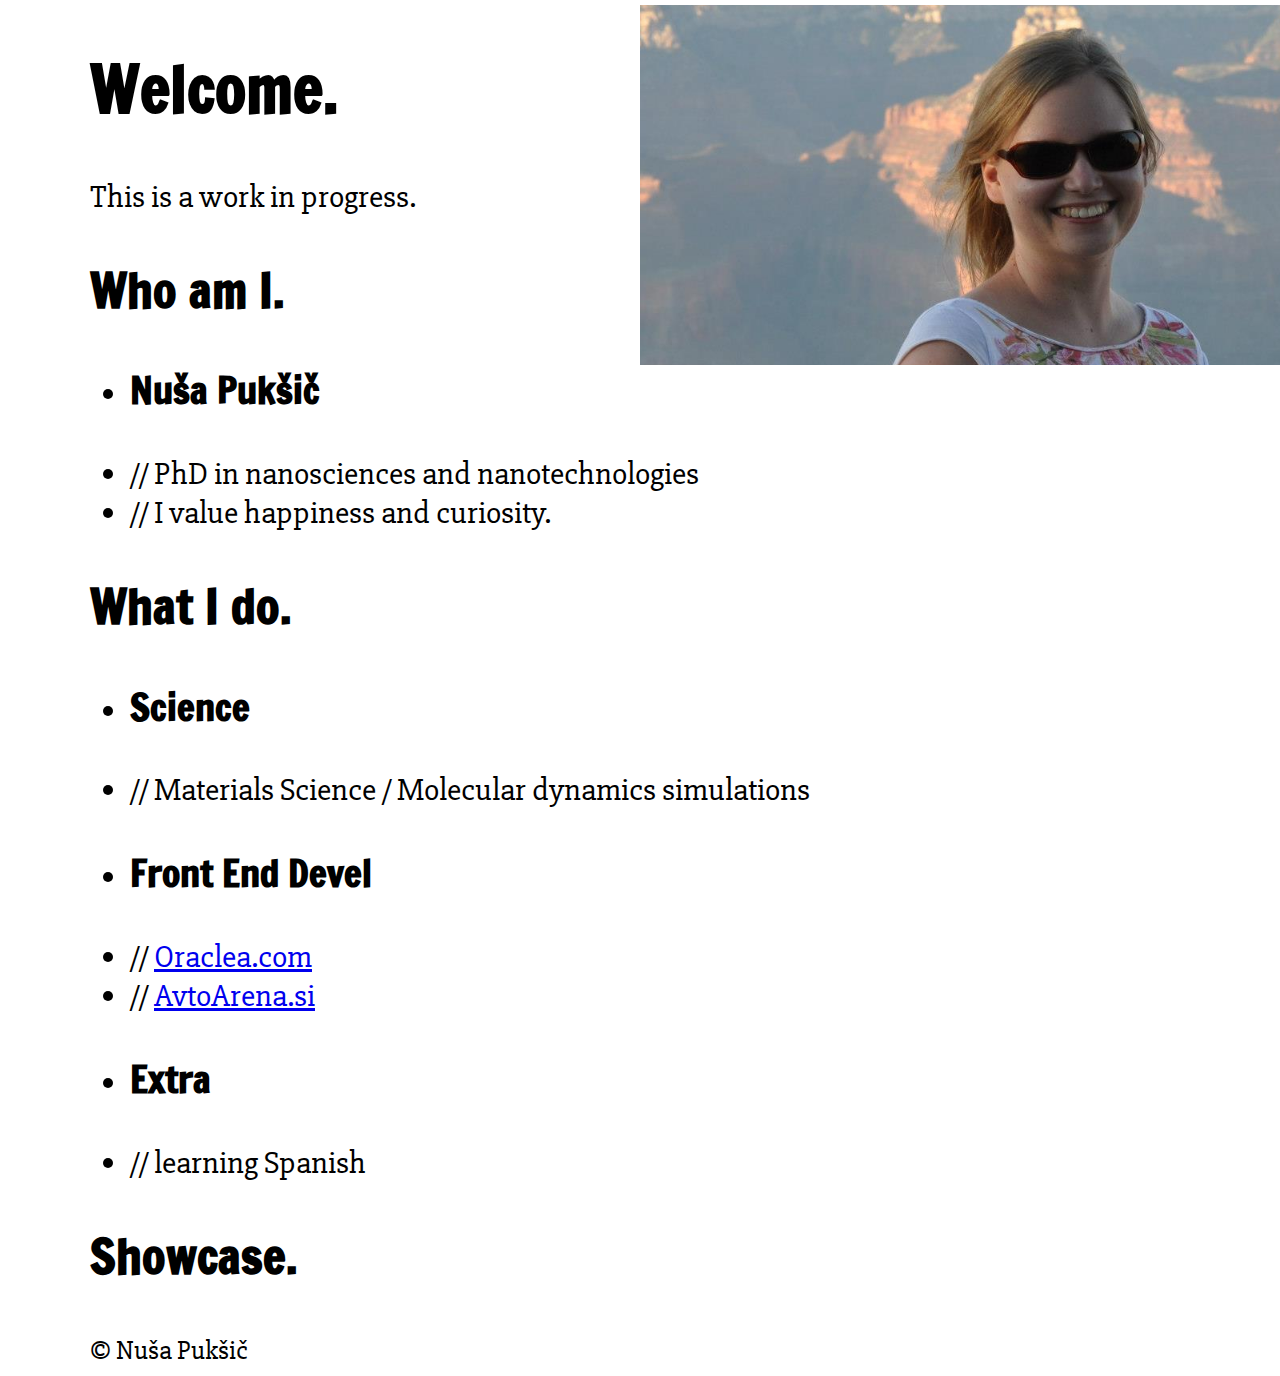
==== index.html @ dffa266f "change :)" ====
﻿<!doctype html>

<html lang="en">
<head>
  <meta charset="utf-8">

  <title>nusapuksic</title>
  <meta name="description" content="nusapuksic">
  <meta name="author" content="nusapuksic">

  <link href="https://fonts.googleapis.com/css?family=Francois+One" rel="stylesheet">
  <link href="https://fonts.googleapis.com/css?family=Slabo+27px&amp;subset=latin-ext" rel="stylesheet">

  <link rel="stylesheet" href="https://maxcdn.bootstrapcdn.com/bootstrap/4.0.0-beta.2/css/bootstrap.min.css" integrity="sha384-PsH8R72JQ3SOdhVi3uxftmaW6Vc51MKb0q5P2rRUpPvrszuE4W1povHYgTpBfshb" crossorigin="anonymous">

  <link rel="stylesheet" href="css/nusapuksic.css">

  <!--[if lt IE 9]>
    <script src="https://cdnjs.cloudflare.com/ajax/libs/html5shiv/3.7.3/html5shiv.js"></script>
  <![endif]-->
</head>

<body>
<div class="container p-5">
<section id="sec-1" class="p-4 bg-success">
  <div class="row">
    <div class="col col-md-6">
      <h1>Welcome.</h1>

<label>This is a work in progress.</label>
<div class="progress">
  <div class="progress-bar progress-bar-striped progress-bar-animated bg-info" role="progressbar" aria-valuenow="15" aria-valuemin="0" aria-valuemax="100" style="width: 15%"></div>
</div>


    </div>
  </div>
</section>


<section id="sec-2">
  <div class="row justify-content-center mt-3">
    <img class="img-cover" src="img/cover.jpg" alt="cover">
    <div class="col-8 col-lg-6 bg-info">
      <h2>Who am I.</h2>
	<ul class="list-inline"><li><h3>Nuša Pukšič</h3></li><li>//
	PhD in nanosciences and nanotechnologies</li><li>// I value happiness and curiosity.</li></ul>
    </div>
  </div>
</section>

<section id="sec-3" class="p-4">
  <div class="row">
    <div class="col-md-6 bg-warning">
      <h2>What I do.</h2>
	<ul class="list-inline"><li><h3>Science</h3></li><li>// Materials Science / Molecular dynamics simulations</li></ul>
	<ul class="list-inline"><li><h3>Front End Devel</h3></li><li>// <a href="oraclea.com">Oraclea.com</a></li><li>// <a href="avtorena.si">AvtoArena.si</a></li></ul>
	<ul class="list-inline"><li><h3>Extra</h3></li><li>// learning Spanish </li></ul>
    </div>
    <div class="col-md-6" id="showcase">
      <h2>Showcase.</h2>
    </div>
  </div>
</section>

<section id="sec-4">
</section>

<section id="sec-5">
</section>


<footer class="footer text-center">
<small>&copy; Nuša Pukšič</small> 
</footer>
</div>

<script src="https://code.jquery.com/jquery-3.2.1.slim.min.js" integrity="sha384-KJ3o2DKtIkvYIK3UENzmM7KCkRr/rE9/Qpg6aAZGJwFDMVNA/GpGFF93hXpG5KkN" crossorigin="anonymous"></script>
<script src="https://cdnjs.cloudflare.com/ajax/libs/popper.js/1.12.3/umd/popper.min.js" integrity="sha384-vFJXuSJphROIrBnz7yo7oB41mKfc8JzQZiCq4NCceLEaO4IHwicKwpJf9c9IpFgh" crossorigin="anonymous"></script>
<script src="https://maxcdn.bootstrapcdn.com/bootstrap/4.0.0-beta.2/js/bootstrap.min.js" integrity="sha384-alpBpkh1PFOepccYVYDB4do5UnbKysX5WZXm3XxPqe5iKTfUKjNkCk9SaVuEZflJ" crossorigin="anonymous"></script>
</body>
</html>
---- css/nusapuksic.css ----
body {
font-family: 'Slabo 27px', serif;
font-size: 2em;
}

.container {
margin: 0 auto;
max-width: 1100px;
}

h1, .h1, h2, .h2, h3, .h3 {
font-family: 'Francois One', sans-serif;
}

.img-cover {
 position: absolute;
top: 5px;
left: 50%;
width: 50%;
max-width: 800px;
}

#showcase {
background-image: url('../img/10108-Ni-vec.png'); 
background-size: cover;
}

@media (max-width: 575px) { 

body {
font-size: 2.5em;
}

h1, .h1 {
font-size: 3.2em;
}
h2, .h2 {
font-size: 3em;
}
h3, .h3 {
font-size: 2.8em;
}

 }
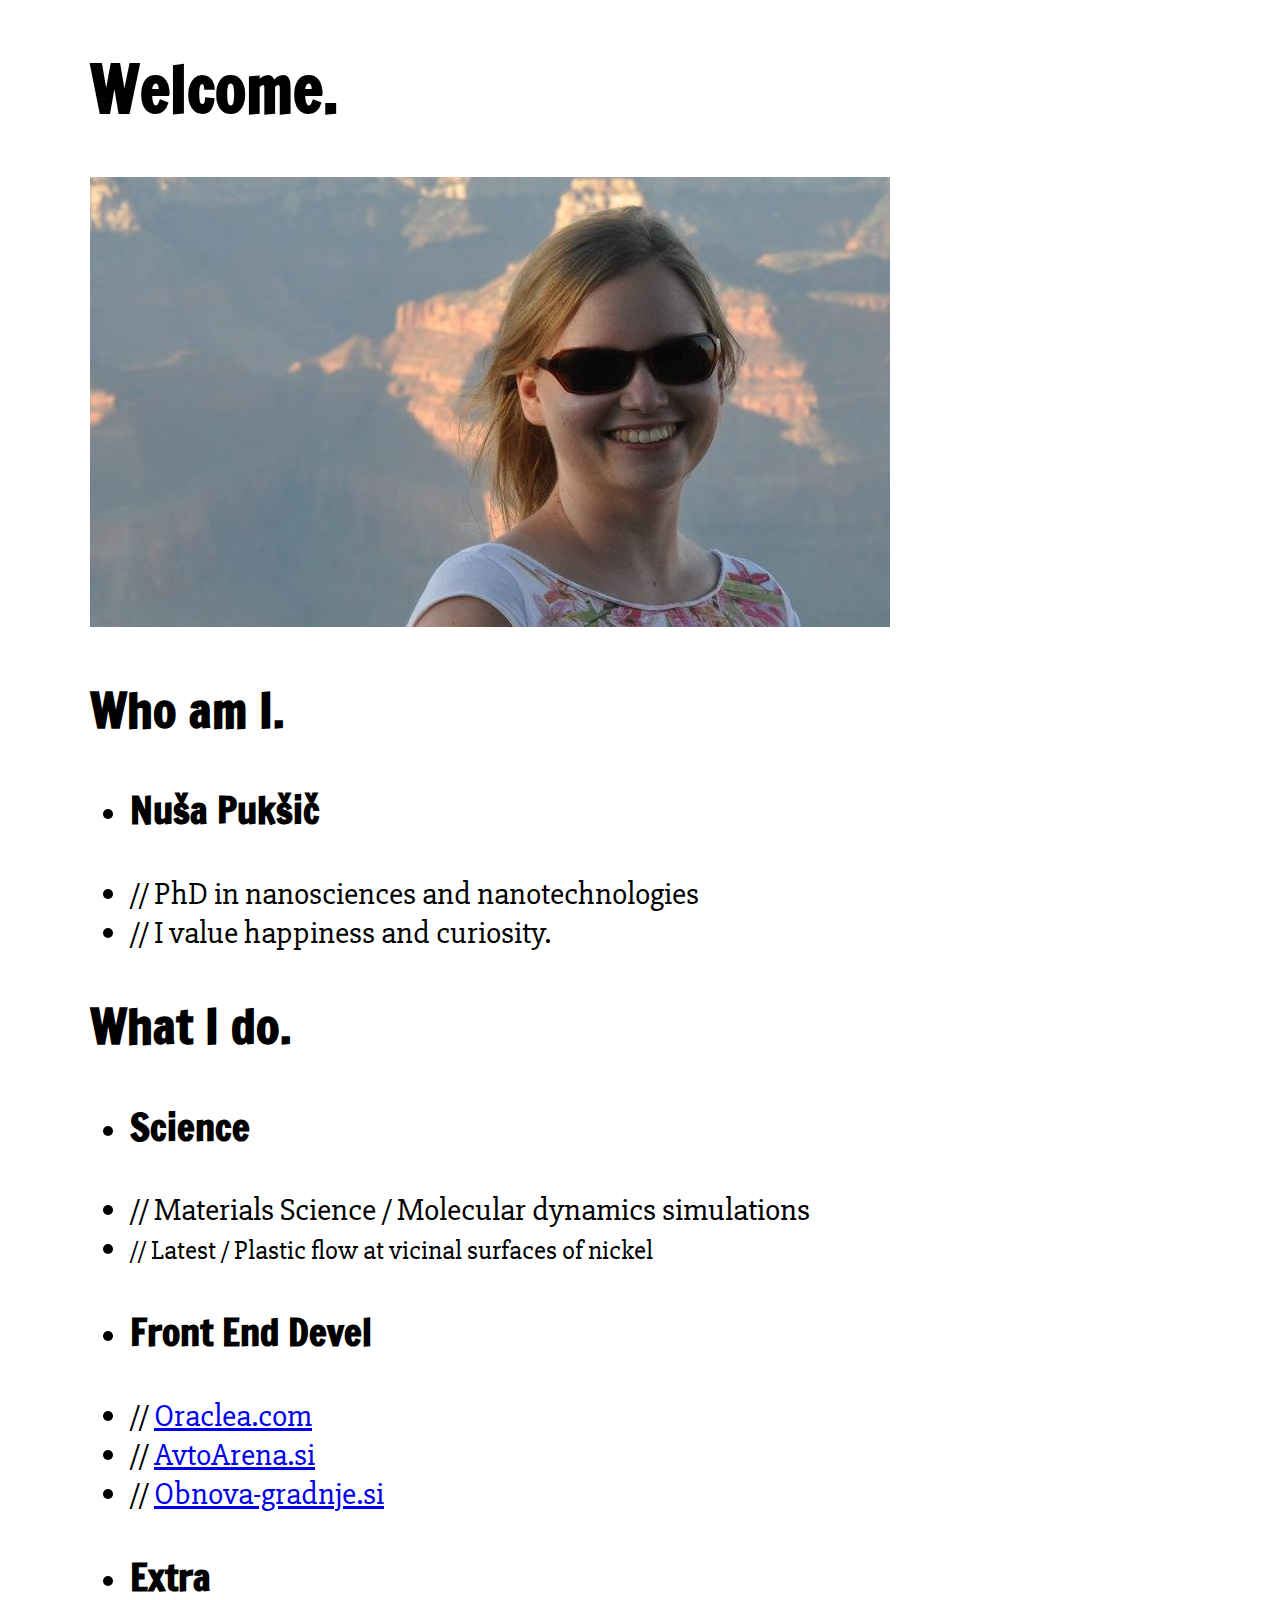
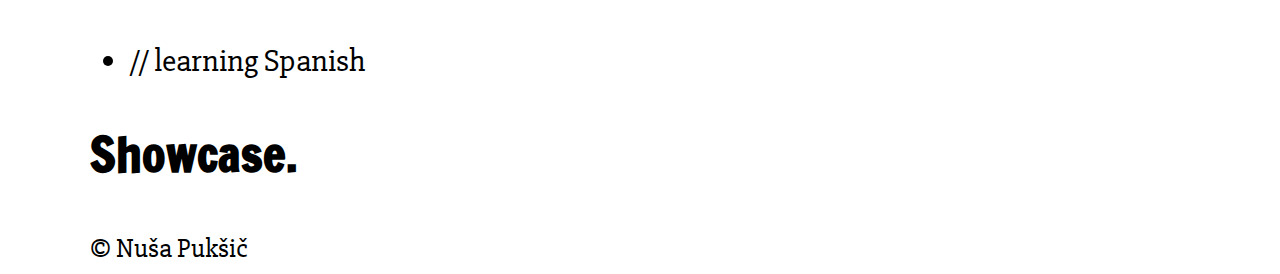
==== commit 1b3cf31b: "reshuffle" ====
--- a/index.html
+++ b/index.html
@@ -8,7 +8,7 @@
   <meta name="description" content="nusapuksic">
   <meta name="author" content="nusapuksic">
 
-  <link href="https://fonts.googleapis.com/css?family=Francois+One" rel="stylesheet">
+  <link href="https://fonts.googleapis.com/css?family=Francois+One&amp;subset=latin-ext" rel="stylesheet">
   <link href="https://fonts.googleapis.com/css?family=Slabo+27px&amp;subset=latin-ext" rel="stylesheet">
 
   <link rel="stylesheet" href="https://maxcdn.bootstrapcdn.com/bootstrap/4.0.0-beta.2/css/bootstrap.min.css" integrity="sha384-PsH8R72JQ3SOdhVi3uxftmaW6Vc51MKb0q5P2rRUpPvrszuE4W1povHYgTpBfshb" crossorigin="anonymous">
@@ -22,26 +22,22 @@
 
 <body>
 <div class="container p-5">
-<section id="sec-1" class="p-4 bg-success">
+<section id="sec-1">
   <div class="row">
-    <div class="col col-md-6">
+    <div class="col-6">
       <h1>Welcome.</h1>
-
-<label>This is a work in progress.</label>
-<div class="progress">
-  <div class="progress-bar progress-bar-striped progress-bar-animated bg-info" role="progressbar" aria-valuenow="15" aria-valuemin="0" aria-valuemax="100" style="width: 15%"></div>
-</div>
-
-
+    </div>
+    <div class="col-6">
+     <img src="./img/cover.jpg" alt="Cover photo" class="img-fluid">
     </div>
   </div>
 </section>
 
 
 <section id="sec-2">
-  <div class="row justify-content-center mt-3">
-    <img class="img-cover" src="img/cover.jpg" alt="cover">
-    <div class="col-8 col-lg-6 bg-info">
+  <div class="row">
+
+    <div class="col">
       <h2>Who am I.</h2>
 	<ul class="list-inline"><li><h3>Nuša Pukšič</h3></li><li>//
 	PhD in nanosciences and nanotechnologies</li><li>// I value happiness and curiosity.</li></ul>
@@ -49,12 +45,13 @@
   </div>
 </section>
 
-<section id="sec-3" class="p-4">
+<section id="sec-3">
   <div class="row">
     <div class="col-md-6 bg-warning">
       <h2>What I do.</h2>
-	<ul class="list-inline"><li><h3>Science</h3></li><li>// Materials Science / Molecular dynamics simulations</li></ul>
-	<ul class="list-inline"><li><h3>Front End Devel</h3></li><li>// <a href="oraclea.com">Oraclea.com</a></li><li>// <a href="avtorena.si">AvtoArena.si</a></li></ul>
+	<ul class="list-inline"><li><h3>Science</h3></li><li>// Materials Science / Molecular dynamics simulations</li>
+		<li><small>// Latest / Plastic flow at vicinal surfaces of nickel</small></li></ul>
+	<ul class="list-inline"><li><h3>Front End Devel</h3></li><li>// <a href="https://oraclea.com"  target="_blank">Oraclea.com</a></li><li>// <a href="http://avtoarena.si"  target="_blank">AvtoArena.si</a></li><li>// <a href="http://www.obnova-gradnje.si" target="_blank">Obnova-gradnje.si</a></li></ul>
 	<ul class="list-inline"><li><h3>Extra</h3></li><li>// learning Spanish </li></ul>
     </div>
     <div class="col-md-6" id="showcase">
--- a/css/nusapuksic.css
+++ b/css/nusapuksic.css
@@ -13,13 +13,6 @@
 font-family: 'Francois One', sans-serif;
 }
 
-.img-cover {
- position: absolute;
-top: 5px;
-left: 50%;
-width: 50%;
-max-width: 800px;
-}
 
 #showcase {
 background-image: url('../img/10108-Ni-vec.png'); 
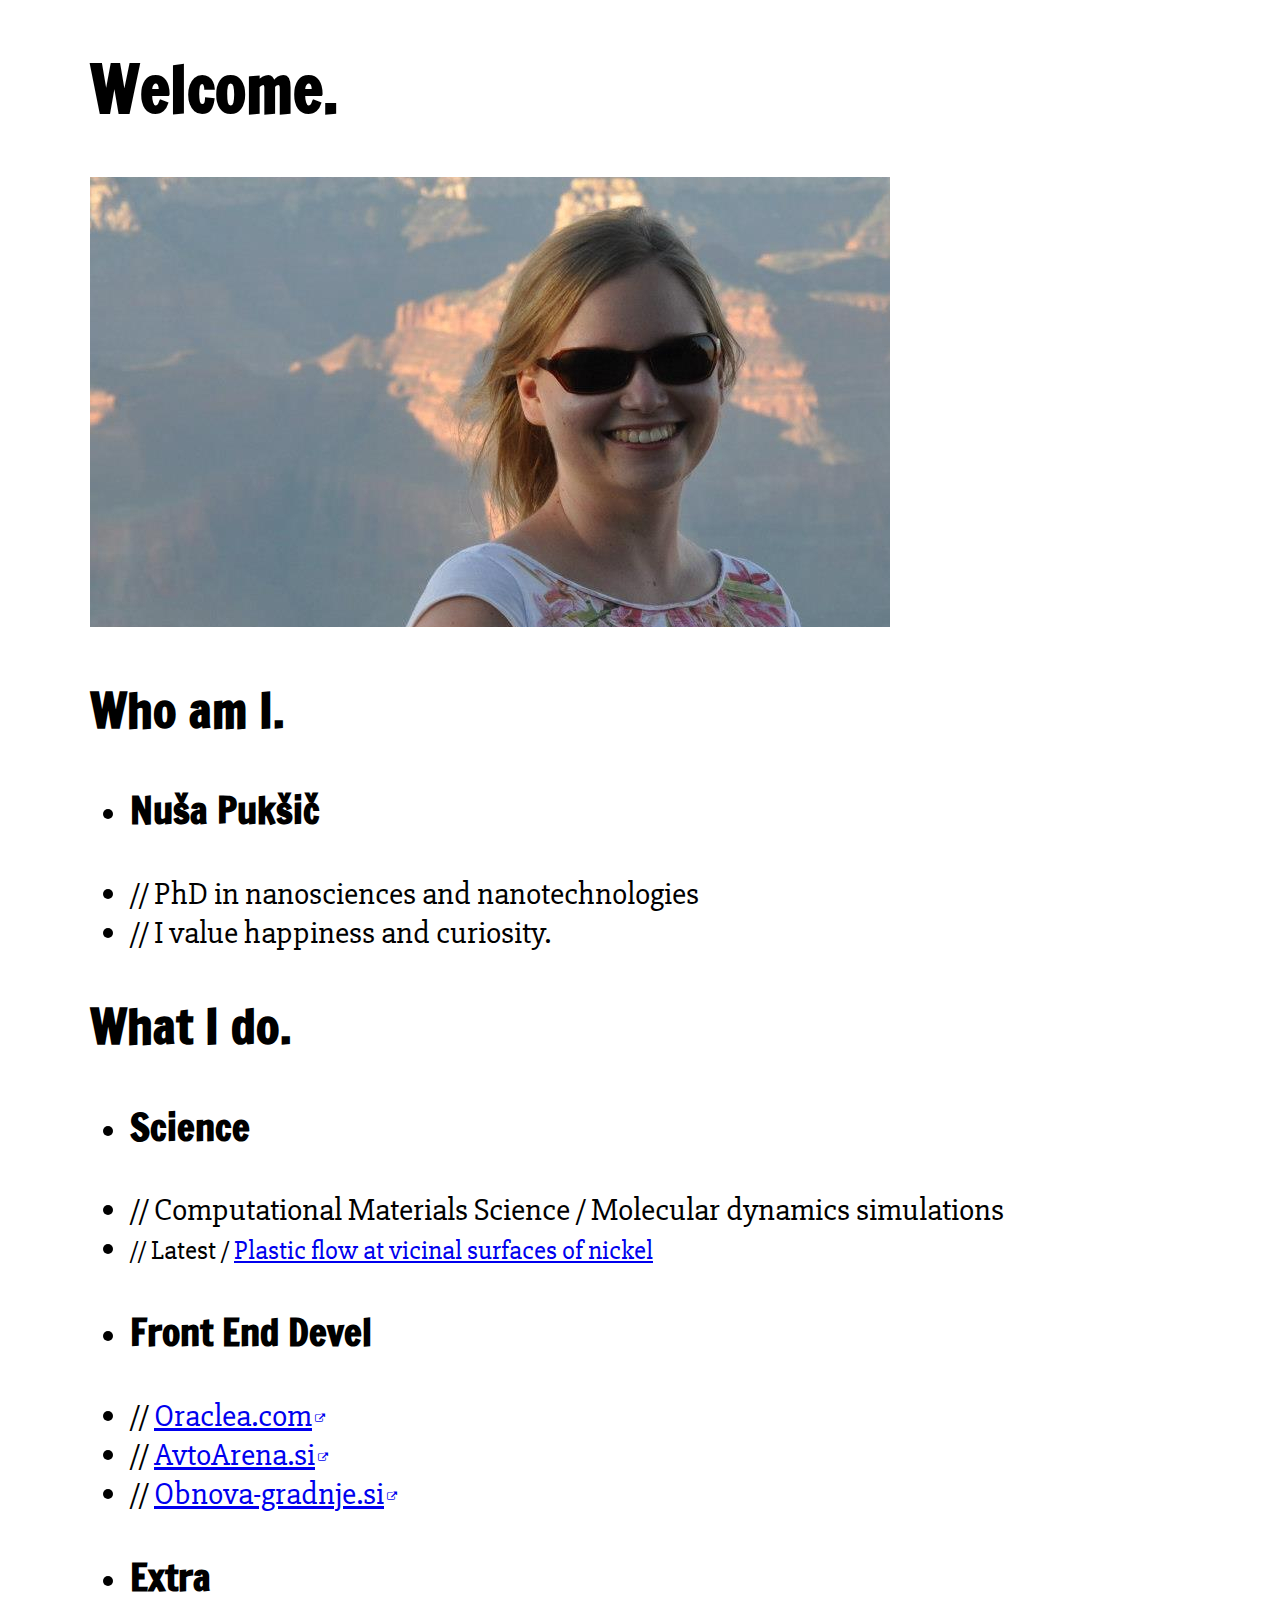
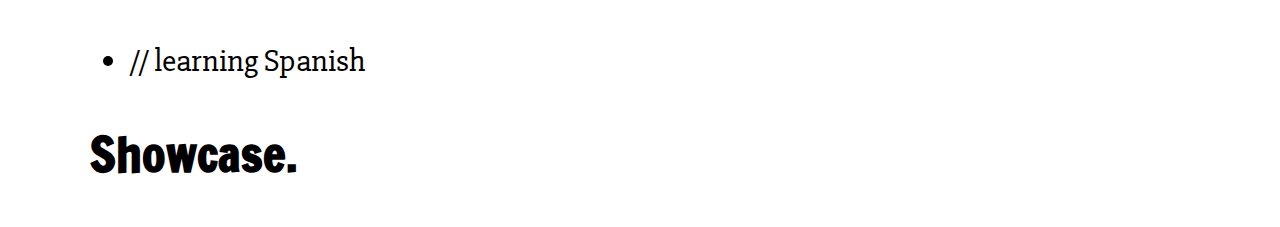
==== commit 2e3ac91a: "growing" ====
--- a/index.html
+++ b/index.html
@@ -8,8 +8,9 @@
   <meta name="description" content="nusapuksic">
   <meta name="author" content="nusapuksic">
 
-  <link href="https://fonts.googleapis.com/css?family=Francois+One&amp;subset=latin-ext" rel="stylesheet">
-  <link href="https://fonts.googleapis.com/css?family=Slabo+27px&amp;subset=latin-ext" rel="stylesheet">
+  <link href="https://fonts.googleapis.com/css?family=Francois+One&amp;subset=latin-ext" rel="stylesheet" />
+  <link href="https://fonts.googleapis.com/css?family=Slabo+27px&amp;subset=latin-ext" rel="stylesheet" />
+  <link rel="stylesheet" href="https://cdnjs.cloudflare.com/ajax/libs/font-awesome/4.7.0/css/font-awesome.min.css" />
 
   <link rel="stylesheet" href="https://maxcdn.bootstrapcdn.com/bootstrap/4.0.0-beta.2/css/bootstrap.min.css" integrity="sha384-PsH8R72JQ3SOdhVi3uxftmaW6Vc51MKb0q5P2rRUpPvrszuE4W1povHYgTpBfshb" crossorigin="anonymous">
 
@@ -49,9 +50,9 @@
   <div class="row">
     <div class="col-md-6 bg-warning">
       <h2>What I do.</h2>
-	<ul class="list-inline"><li><h3>Science</h3></li><li>// Materials Science / Molecular dynamics simulations</li>
-		<li><small>// Latest / Plastic flow at vicinal surfaces of nickel</small></li></ul>
-	<ul class="list-inline"><li><h3>Front End Devel</h3></li><li>// <a href="https://oraclea.com"  target="_blank">Oraclea.com</a></li><li>// <a href="http://avtoarena.si"  target="_blank">AvtoArena.si</a></li><li>// <a href="http://www.obnova-gradnje.si" target="_blank">Obnova-gradnje.si</a></li></ul>
+	<ul class="list-inline"><li><h3>Science</h3></li><li>// Computational Materials Science / Molecular dynamics simulations</li>
+		<li><small>// Latest / <a href="./latest/project.html">Plastic flow at vicinal surfaces of nickel</a></small></li></ul>
+	<ul class="list-inline"><li><h3>Front End Devel</h3></li><li>// <a href="https://oraclea.com"  target="_blank">Oraclea.com<i class="fa fa-external-link" aria-hidden="true"></i></a></li><li>// <a href="http://avtoarena.si"  target="_blank">AvtoArena.si<i class="fa fa-external-link" aria-hidden="true"></i></a></li><li>// <a href="http://www.obnova-gradnje.si" target="_blank">Obnova-gradnje.si<i class="fa fa-external-link" aria-hidden="true"></i></a></li></ul>
 	<ul class="list-inline"><li><h3>Extra</h3></li><li>// learning Spanish </li></ul>
     </div>
     <div class="col-md-6" id="showcase">
@@ -60,16 +61,7 @@
   </div>
 </section>
 
-<section id="sec-4">
-</section>
 
-<section id="sec-5">
-</section>
-
-
-<footer class="footer text-center">
-<small>&copy; Nuša Pukšič</small> 
-</footer>
 </div>
 
 <script src="https://code.jquery.com/jquery-3.2.1.slim.min.js" integrity="sha384-KJ3o2DKtIkvYIK3UENzmM7KCkRr/rE9/Qpg6aAZGJwFDMVNA/GpGFF93hXpG5KkN" crossorigin="anonymous"></script>
--- a/css/nusapuksic.css
+++ b/css/nusapuksic.css
@@ -1,38 +1,37 @@
-
 body {
 font-family: 'Slabo 27px', serif;
 font-size: 2em;
 }
-
 .container {
 margin: 0 auto;
 max-width: 1100px;
 }
-
 h1, .h1, h2, .h2, h3, .h3 {
 font-family: 'Francois One', sans-serif;
 }
-
-
+.fa {
+font-size: 10px;
+vertical-align: middle;
+padding-left:3px;
+}
+h1 .fa {
+  font-size: 1.5em;
+}
 #showcase {
 background-image: url('../img/10108-Ni-vec.png'); 
 background-size: cover;
 }
-
 @media (max-width: 575px) { 
-
-body {
-font-size: 2.5em;
-}
-
-h1, .h1 {
-font-size: 3.2em;
-}
-h2, .h2 {
-font-size: 3em;
-}
-h3, .h3 {
-font-size: 2.8em;
-}
-
- }+  body {
+  font-size: 2.5em;
+  }
+  h1, .h1 {
+  font-size: 3.2em;
+  }
+  h2, .h2 {
+  font-size: 3em;
+  }
+  h3, .h3 {
+  font-size: 2.8em;
+  }
+}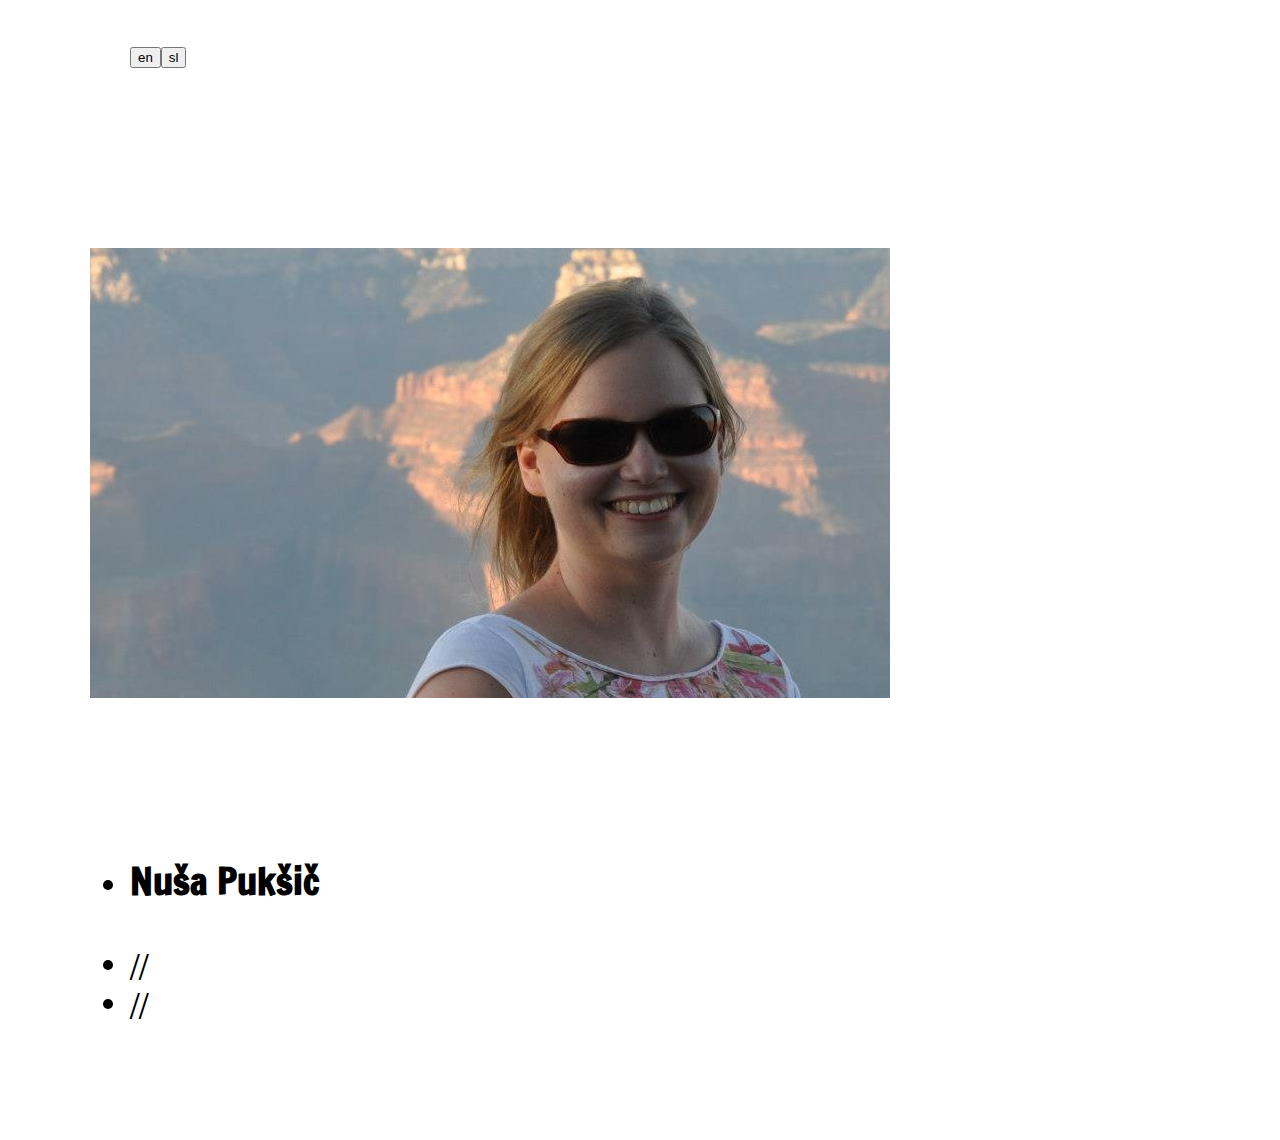
==== commit d734ccdf: "languages" ====
--- a/index.html
+++ b/index.html
@@ -4,9 +4,9 @@
 <head>
   <meta charset="utf-8">
 
-  <title>nusapuksic</title>
-  <meta name="description" content="nusapuksic">
-  <meta name="author" content="nusapuksic">
+  <title>Nusa Puksic</title>
+  <meta name="description" content="CV">
+  <meta name="author" content="Nusa Puksic">
 
   <link href="https://fonts.googleapis.com/css?family=Francois+One&amp;subset=latin-ext" rel="stylesheet" />
   <link href="https://fonts.googleapis.com/css?family=Slabo+27px&amp;subset=latin-ext" rel="stylesheet" />
@@ -23,10 +23,13 @@
 
 <body>
 <div class="container p-5">
+
+<ul class="list-inline"><li  class="list-inline-item"><button class="btn btn-primary" id="en">en</button></li><li class="list-inline-item"><button class="btn btn-primary" id="sl">sl</button></li></ul>
+
 <section id="sec-1">
   <div class="row">
     <div class="col-6">
-      <h1>Welcome.</h1>
+      <h1 id="intro">&nbsp;</h1>
     </div>
     <div class="col-6">
      <img src="./img/cover.jpg" alt="Cover photo" class="img-fluid">
@@ -39,9 +42,9 @@
   <div class="row">
 
     <div class="col">
-      <h2>Who am I.</h2>
-	<ul class="list-inline"><li><h3>Nuša Pukšič</h3></li><li>//
-	PhD in nanosciences and nanotechnologies</li><li>// I value happiness and curiosity.</li></ul>
+      <h2 id="who">&nbsp;</h2>
+	<ul class="list-inline"><li><h3>Nuša Pukšič</h3></li><li id="phd">//
+	</li><li id="values">//</li></ul>
     </div>
   </div>
 </section>
@@ -49,14 +52,14 @@
 <section id="sec-3">
   <div class="row">
     <div class="col-md-6 bg-warning">
-      <h2>What I do.</h2>
-	<ul class="list-inline"><li><h3>Science</h3></li><li>// Computational Materials Science / Molecular dynamics simulations</li>
-		<li><small>// Latest / <a href="./latest/project.html">Plastic flow at vicinal surfaces of nickel</a></small></li></ul>
-	<ul class="list-inline"><li><h3>Front End Devel</h3></li><li>// <a href="https://oraclea.com"  target="_blank">Oraclea.com<i class="fa fa-external-link" aria-hidden="true"></i></a></li><li>// <a href="http://avtoarena.si"  target="_blank">AvtoArena.si<i class="fa fa-external-link" aria-hidden="true"></i></a></li><li>// <a href="http://www.obnova-gradnje.si" target="_blank">Obnova-gradnje.si<i class="fa fa-external-link" aria-hidden="true"></i></a></li></ul>
-	<ul class="list-inline"><li><h3>Extra</h3></li><li>// learning Spanish </li></ul>
+      <h2 id="what">&nbsp;</h2>
+	<ul class="list-inline"><li ><h3 id="science">&nbsp;</h3></li><li >// Computational Materials Science / Molecular dynamics simulations</li>
+		<li class="list-inline-item" id="latest"></li><li class="list-inline-item">/ <a href="./science/25ICMandT.html">Plastic flow at vicinal surfaces of nickel</a></li></ul>
+	<ul class="list-inline"><li><h3>Frontend Devel</h3></li><li>// <a href="https://oraclea.com"  target="_blank">Oraclea.com<i class="fa fa-external-link" aria-hidden="true"></i></a></li><li>// <a href="http://avtoarena.si"  target="_blank">AvtoArena.si<i class="fa fa-external-link" aria-hidden="true"></i></a></li><li>// <a href="http://www.obnova-gradnje.si" target="_blank">Obnova-gradnje.si<i class="fa fa-external-link" aria-hidden="true"></i></a></li></ul>
+	<ul class="list-inline"><li><h3 id="extra">&nbsp;</h3></li><li id="spanish">//</li></ul>
     </div>
     <div class="col-md-6" id="showcase">
-      <h2>Showcase.</h2>
+      <h2></h2>
     </div>
   </div>
 </section>
@@ -64,8 +67,9 @@
 
 </div>
 
-<script src="https://code.jquery.com/jquery-3.2.1.slim.min.js" integrity="sha384-KJ3o2DKtIkvYIK3UENzmM7KCkRr/rE9/Qpg6aAZGJwFDMVNA/GpGFF93hXpG5KkN" crossorigin="anonymous"></script>
+<script src="https://code.jquery.com/jquery-3.2.1.min.js" ></script>
 <script src="https://cdnjs.cloudflare.com/ajax/libs/popper.js/1.12.3/umd/popper.min.js" integrity="sha384-vFJXuSJphROIrBnz7yo7oB41mKfc8JzQZiCq4NCceLEaO4IHwicKwpJf9c9IpFgh" crossorigin="anonymous"></script>
 <script src="https://maxcdn.bootstrapcdn.com/bootstrap/4.0.0-beta.2/js/bootstrap.min.js" integrity="sha384-alpBpkh1PFOepccYVYDB4do5UnbKysX5WZXm3XxPqe5iKTfUKjNkCk9SaVuEZflJ" crossorigin="anonymous"></script>
+<script src="./js/nusapuksic.js"></script>
 </body>
 </html>
--- a/css/nusapuksic.css
+++ b/css/nusapuksic.css
@@ -1,10 +1,12 @@
 body {
 font-family: 'Slabo 27px', serif;
 font-size: 2em;
+
 }
 .container {
 margin: 0 auto;
 max-width: 1100px;
+min-height: 1100px;
 }
 h1, .h1, h2, .h2, h3, .h3 {
 font-family: 'Francois One', sans-serif;
@@ -34,4 +36,6 @@
   h3, .h3 {
   font-size: 2.8em;
   }
-}+}
+
+.list-inline-item {display: inline;}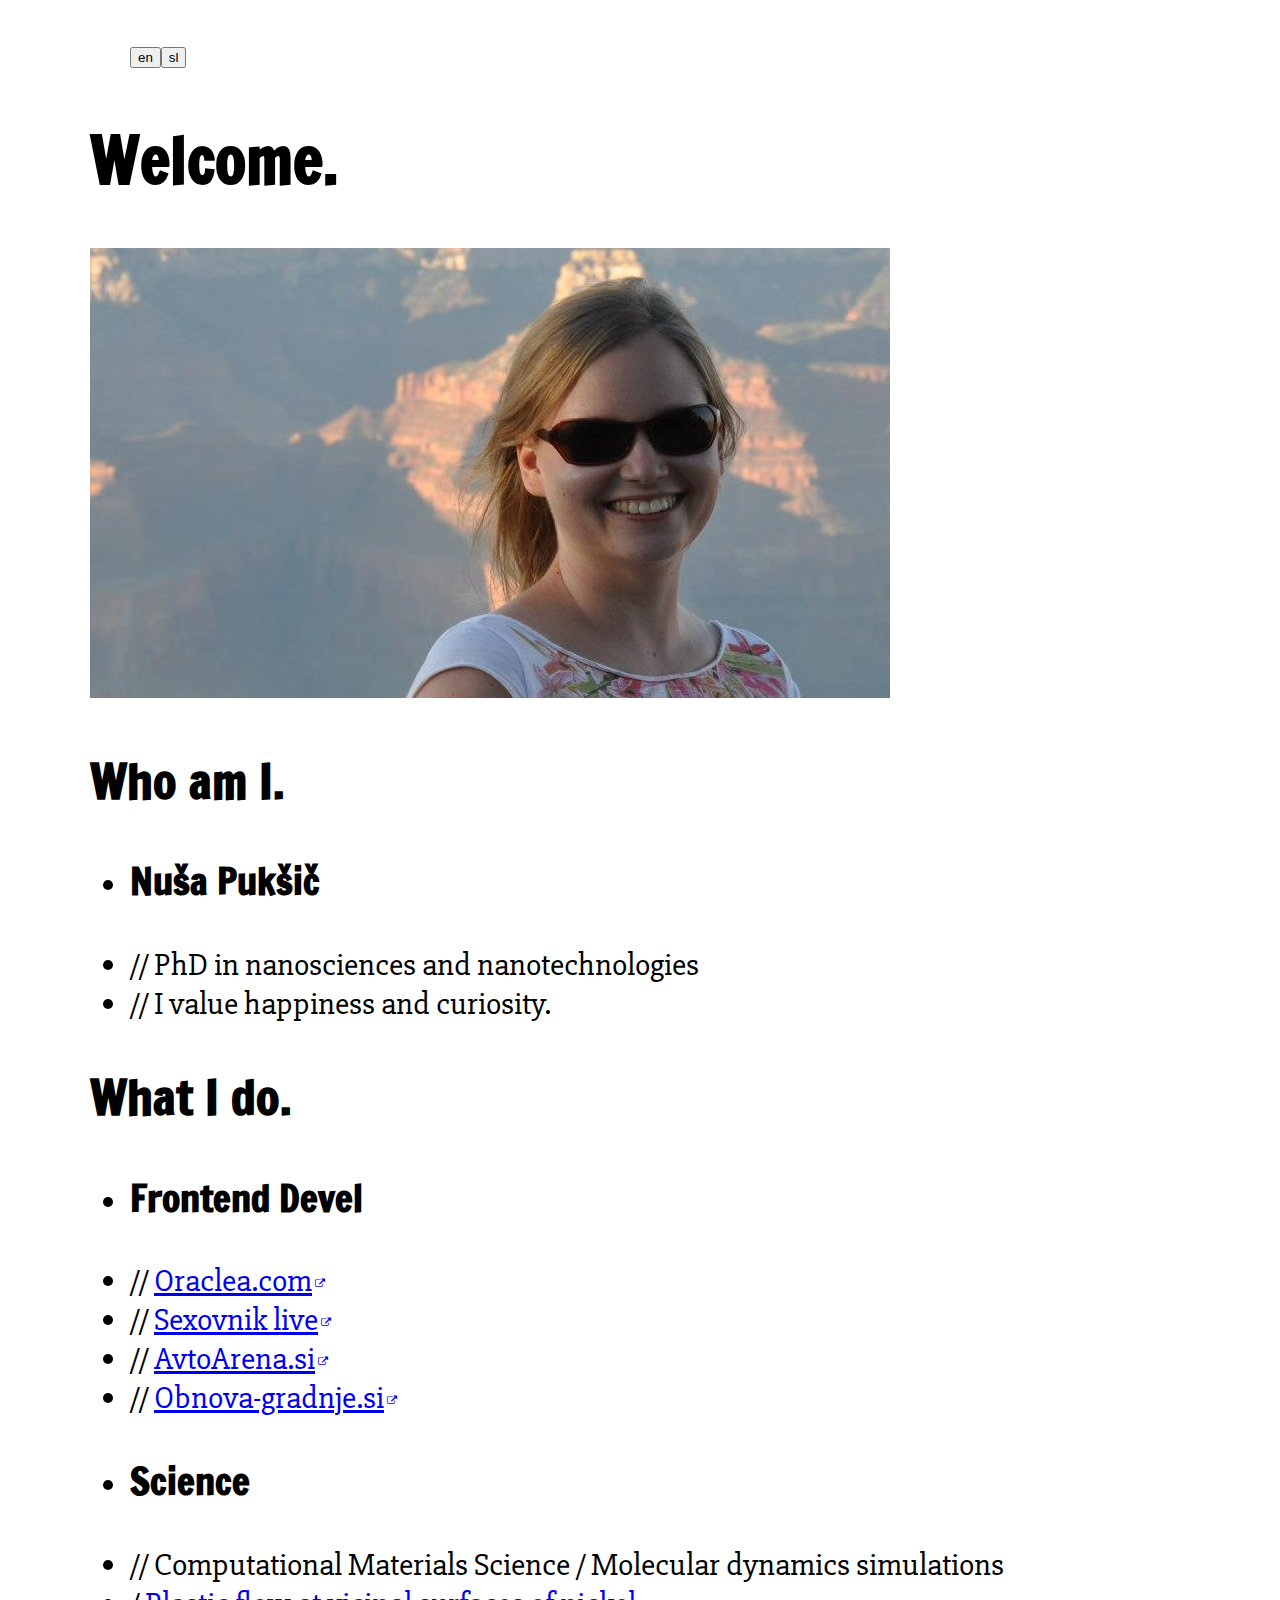
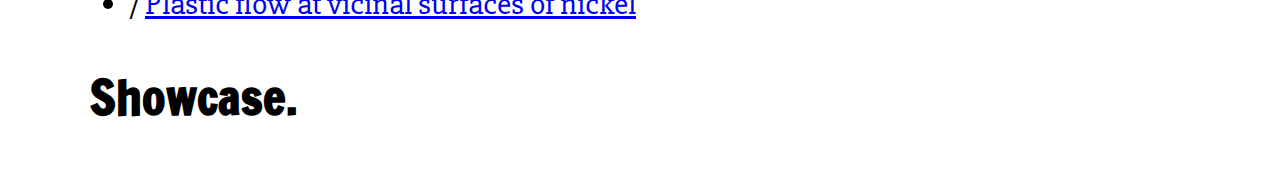
==== commit 9a24fd4c: "add reference" ====
--- a/index.html
+++ b/index.html
@@ -53,10 +53,16 @@
   <div class="row">
     <div class="col-md-6 bg-warning">
       <h2 id="what">&nbsp;</h2>
-	<ul class="list-inline"><li ><h3 id="science">&nbsp;</h3></li><li >// Computational Materials Science / Molecular dynamics simulations</li>
-		<li class="list-inline-item" id="latest"></li><li class="list-inline-item">/ <a href="./science/25ICMandT.html">Plastic flow at vicinal surfaces of nickel</a></li></ul>
-	<ul class="list-inline"><li><h3>Frontend Devel</h3></li><li>// <a href="https://oraclea.com"  target="_blank">Oraclea.com<i class="fa fa-external-link" aria-hidden="true"></i></a></li><li>// <a href="http://avtoarena.si"  target="_blank">AvtoArena.si<i class="fa fa-external-link" aria-hidden="true"></i></a></li><li>// <a href="http://www.obnova-gradnje.si" target="_blank">Obnova-gradnje.si<i class="fa fa-external-link" aria-hidden="true"></i></a></li></ul>
-	<ul class="list-inline"><li><h3 id="extra">&nbsp;</h3></li><li id="spanish">//</li></ul>
+	
+	<ul class="list-inline"><li><h3>Frontend Devel</h3></li><li>// 
+
+		<a href="https://oraclea.com"  target="_blank">Oraclea.com<i class="fa fa-external-link" aria-hidden="true"></i></a></li><li>//
+ 		<a href="https://live.sexovnik.si"  target="_blank">Sexovnik live<i class="fa fa-external-link" aria-hidden="true"></i></a></li><li>//
+		<a href="http://avtoarena.si"  target="_blank">AvtoArena.si<i class="fa fa-external-link" aria-hidden="true"></i></a></li><li>// <a href="http://www.obnova-gradnje.si" target="_blank">Obnova-gradnje.si<i class="fa fa-external-link" aria-hidden="true"></i></a></li></ul>
+
+<ul class="list-inline"><li ><h3 id="science">&nbsp;</h3></li><li >// Computational Materials Science / Molecular dynamics simulations</li>
+		<liid="latest"></li><li >/ <a href="./science/25ICMandT.html">Plastic flow at vicinal surfaces of nickel</a></li></ul>
+	
     </div>
     <div class="col-md-6" id="showcase">
       <h2></h2>
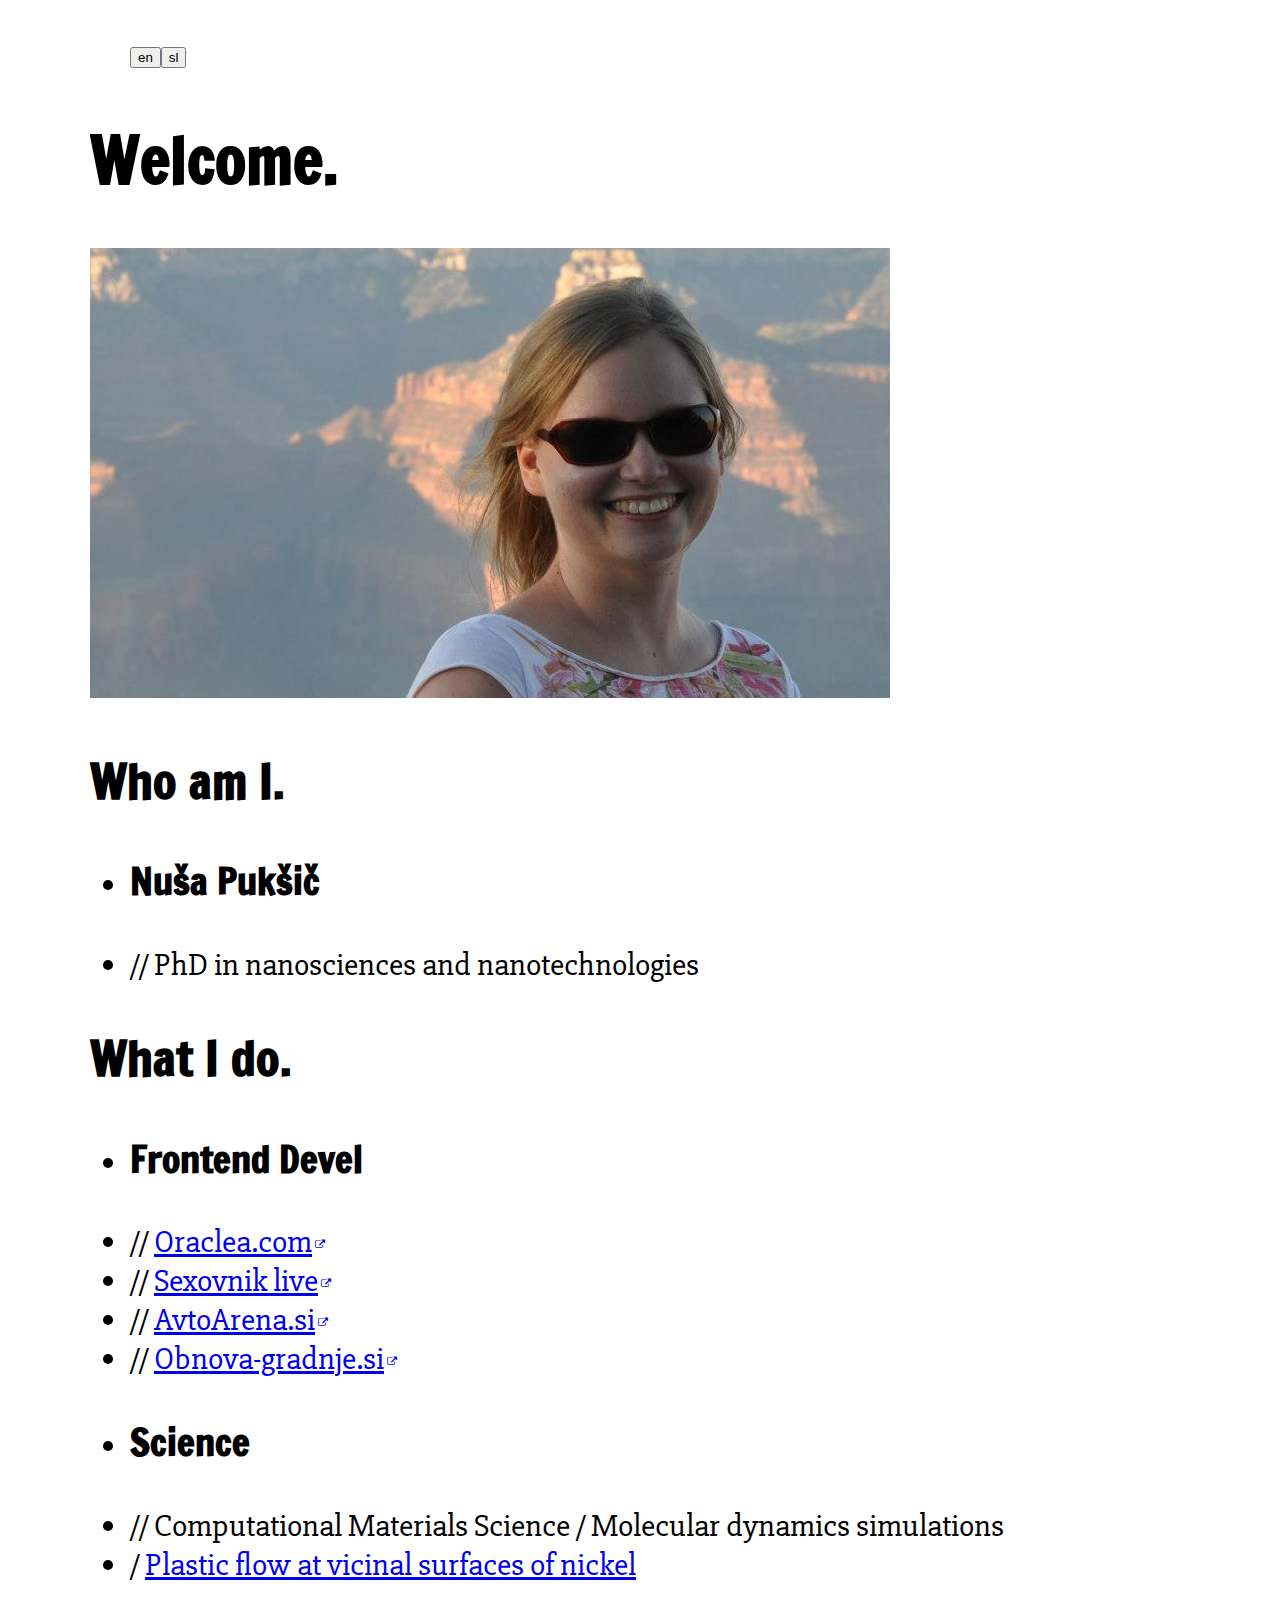
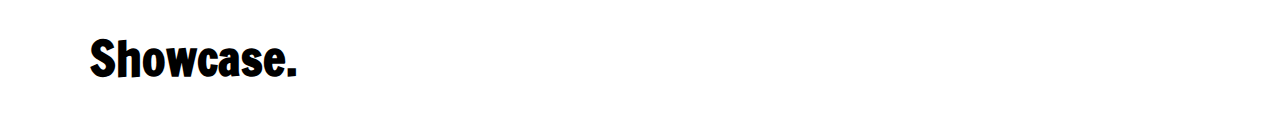
==== commit 1ebd13c4: "cleanup" ====
--- a/index.html
+++ b/index.html
@@ -43,8 +43,7 @@
 
     <div class="col">
       <h2 id="who">&nbsp;</h2>
-	<ul class="list-inline"><li><h3>Nuša Pukšič</h3></li><li id="phd">//
-	</li><li id="values">//</li></ul>
+	<ul class="list-inline"><li><h3>Nuša Pukšič</h3></li><li id="phd">//</li></ul>
     </div>
   </div>
 </section>
